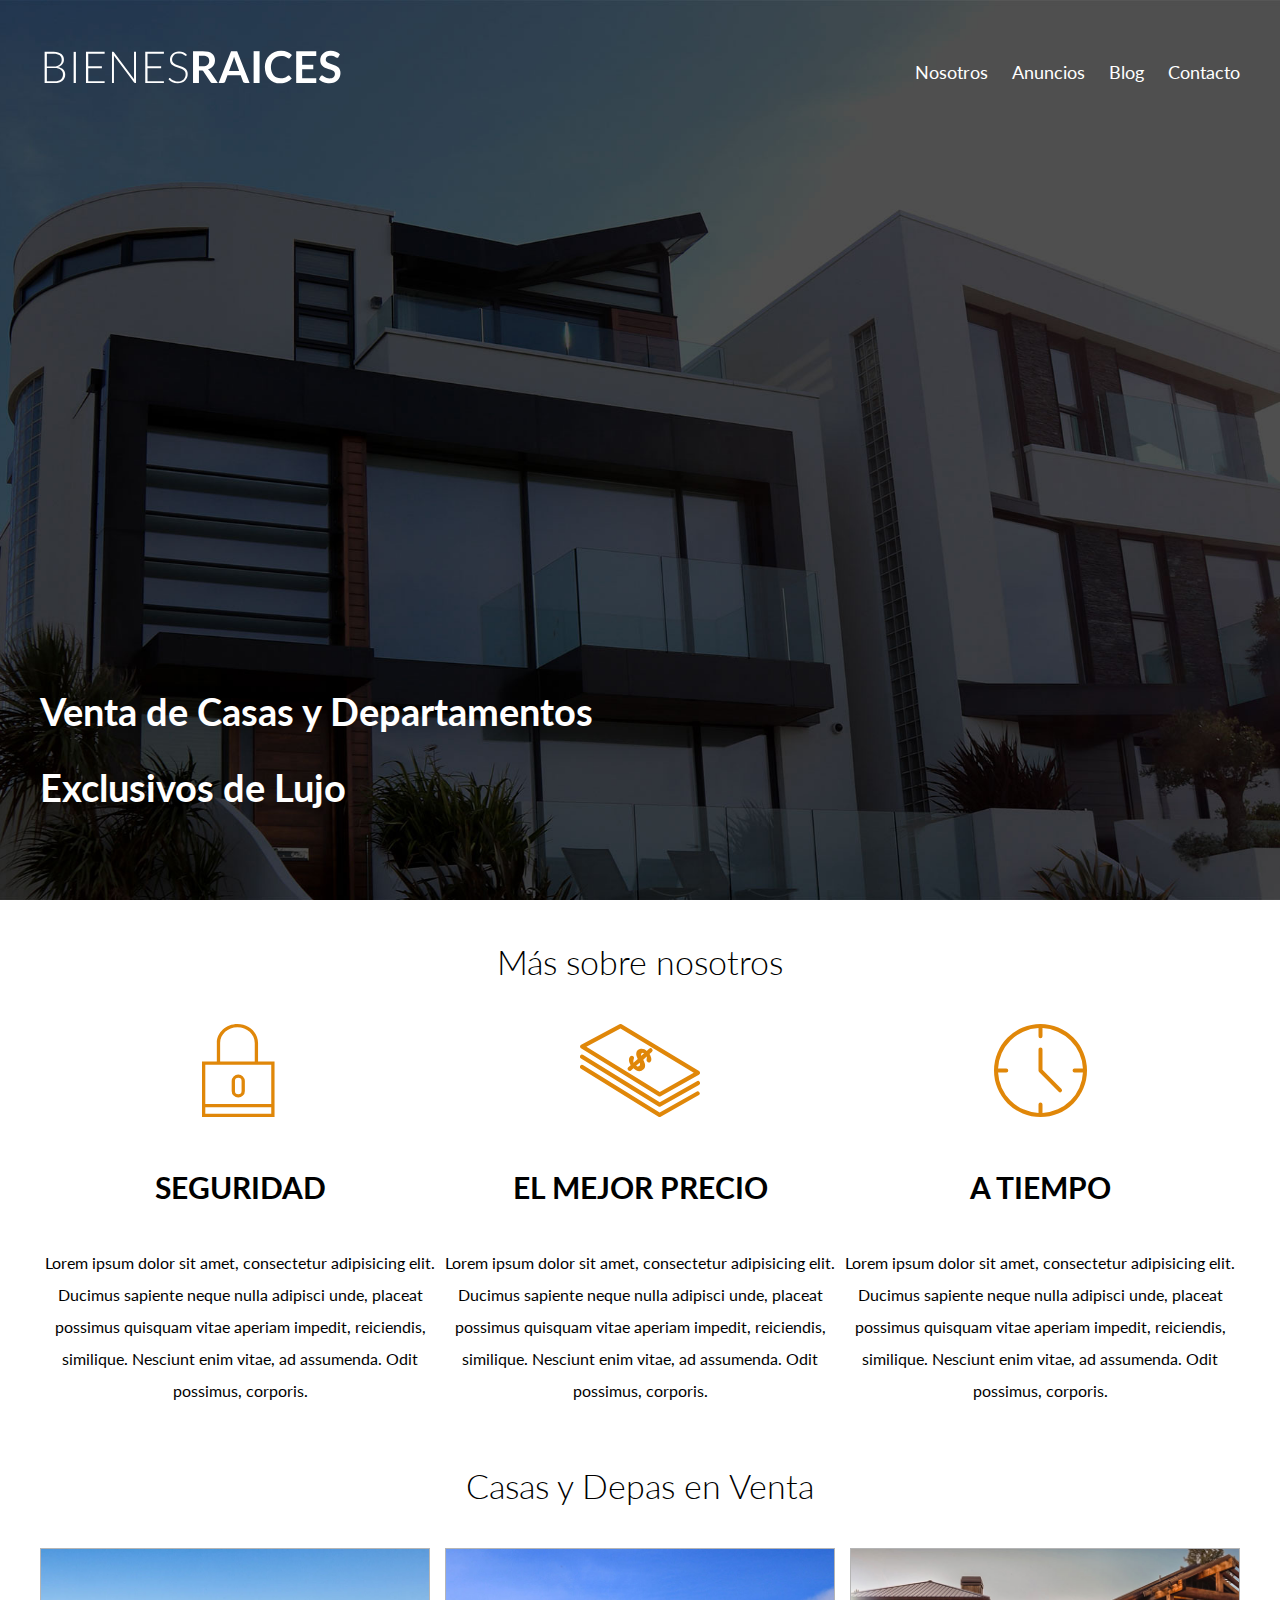
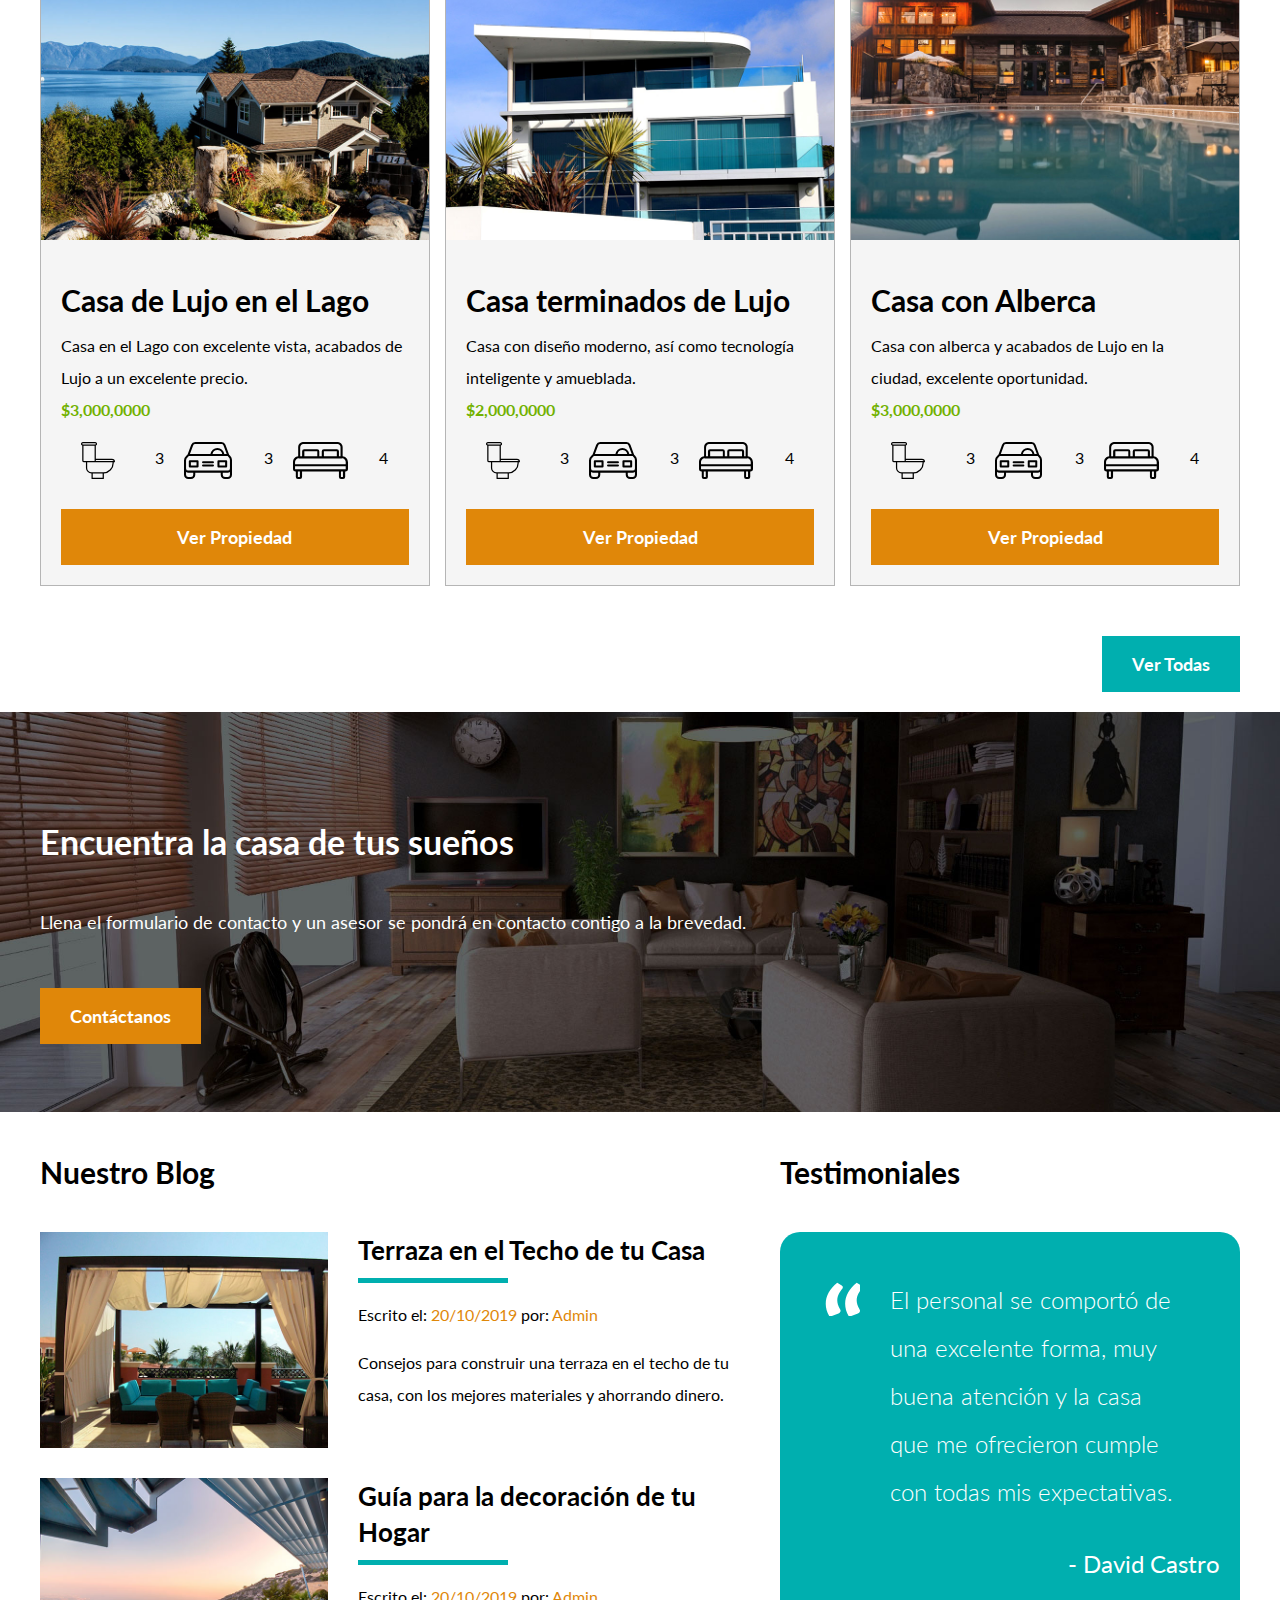
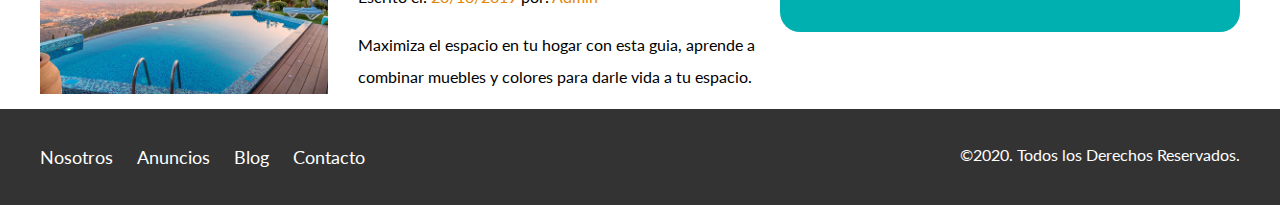
==== index.html @ 337d8ffb "first version" ====
<!DOCTYPE html>
<html lang="es">
<head>
    <meta charset="UTF-8">
    <meta name="viewport" content="width=device-width, initial-scale=1.0">
    <meta http-equiv="X-UA-Compatible" content="ie-edge">
    <title>Bienes Raíces</title>
    <link href="https://fonts.googleapis.com/css?family=Lato:300,400,700,900" rel="stylesheet">
    <link rel="stylesheet" href="normalize.css">
    <link rel="stylesheet" href="styles.css">
</head>
<body>
<header class="site-header inicio">
   <div class="contenedor contenido-header">
       <div class="barra">
        <a href="index.html">
         <img src="img/logo.svg" alt="Logo">
     </a>
 
 <nav class="navegacion"> 
     <a href="nosotros.html">Nosotros</a>
     <a href="anuncios.html">Anuncios</a>
     <a href="blog.html">Blog</a>
     <a href="contacto.html">Contacto</a>
 </nav>
</div> <!-- barra-->
  <h1>Venta de Casas y Departamentos Exclusivos de Lujo</h1>
    </div> <!-- contenedor-->
</header>
     <section class="contenedor seccion">
      <h2 class="fw-300 centrar-texto">Más sobre nosotros</h2>
         
        <div class="iconos-nosotros">
          <div class="icono">
            <img src="img/icono1.svg" alt="Icono Seguridad">
             <h3>Seguridad</h3>
              <p>Lorem ipsum dolor sit amet, consectetur adipisicing elit. Ducimus sapiente neque nulla adipisci unde, placeat possimus quisquam vitae aperiam impedit, reiciendis, similique. Nesciunt enim vitae, ad assumenda. Odit possimus, corporis.</p>
          </div>
          
              
          <div class="icono">
            <img src="img/icono2.svg" alt="Icono Mejor Precio">
             <h3>El Mejor Precio</h3>
              <p>Lorem ipsum dolor sit amet, consectetur adipisicing elit. Ducimus sapiente neque nulla adipisci unde, placeat possimus quisquam vitae aperiam impedit, reiciendis, similique. Nesciunt enim vitae, ad assumenda. Odit possimus, corporis.</p>
          </div>
              
          <div class="icono">
            <img src="img/icono3.svg" alt="Icono Tiempo">
             <h3>A Tiempo</h3>
              <p>Lorem ipsum dolor sit amet, consectetur adipisicing elit. Ducimus sapiente neque nulla adipisci unde, placeat possimus quisquam vitae aperiam impedit, reiciendis, similique. Nesciunt enim vitae, ad assumenda. Odit possimus, corporis.</p>
          </div>
        </div>      
     </section>
     
     <main class="seccion contenedor">
       <h2 class="fw-300 centrar-texto">Casas y Depas en Venta</h2>
       
       <div class="contenedor-anuncios">           
        <div class="anuncio"> 
          <img src="img/anuncio1.jpg" alt="Anuncio Casa en el Lago">
              <div class="contenido-anuncio">            
               <h3>Casa de Lujo en el Lago</h3>
                   <p>Casa en el Lago con excelente vista, acabados de Lujo a un excelente precio.</p>
                   <p class="precio">$3,000,0000</p>
                   <ul class="iconos-caracteristicas">
                       <li><img src="img/icono_wc.svg" alt="icono wc"></li>
                       <p>3</p>
                       <li><img src="img/icono_estacionamiento.svg" alt="icono autos"></li>
                       <p>3</p>
                       <li><img src="img/icono_dormitorio.svg" alt="icono habitaciones"></li>
                       <p>4</p>
                   </ul>
                   <a href="anuncio.html" class="boton boton-amarillo d-block">Ver Propiedad</a>
            </div>
        </div>              
                
         <div class="anuncio">     
           <img src="img/anuncio2.jpg" alt="Anuncio Casa de Lujo">
            <div class="contenido-anuncio">    
                <h3>Casa terminados de Lujo</h3>
                   <p>Casa con diseño moderno, así como tecnología inteligente y amueblada.</p>
                   <p class="precio">$2,000,0000</p>
                   <ul class="iconos-caracteristicas">
                       <li><img src="img/icono_wc.svg" alt="icono wc"></li>
                       <p>3</p>
                       <li><img src="img/icono_estacionamiento.svg" alt="icono autos"></li>
                       <p>3</p>
                       <li><img src="img/icono_dormitorio.svg" alt="icono dormitorio"></li>
                       <p>4</p>
                   </ul>
                   <a href="anuncio.html" class="boton boton-amarillo d-block">Ver Propiedad</a>
             </div>
          </div>   
              
         <div class="anuncio">       
           <img src="img/anuncio3.jpg" alt="Anuncio Casa con Alberca">
            <div class="contenido-anuncio">    
                <h3>Casa con Alberca</h3>
                   <p>Casa con alberca y acabados de Lujo en la ciudad, excelente oportunidad.</p>
                   <p class="precio">$3,000,0000</p>
                   <ul class="iconos-caracteristicas">
                       <li><img src="img/icono_wc.svg" alt="icono wc"></li>
                       <p>3</p>
                       <li><img src="img/icono_estacionamiento.svg" alt="icono autos"></li>
                       <p>3</p>
                       <li><img src="img/icono_dormitorio.svg" alt="icono dormitorio"></li>
                       <p>4</p>
                   </ul>
                   <a href="anuncio.html" class="boton boton-amarillo d-block">Ver Propiedad</a>
              </div> 
           </div>   
       </div>
       
     <div class="ver-todas">       
         <a href="anuncios.html" class="boton boton-verde">Ver Todas</a>
     </div>
    </main>
               
     <section class="imagen-contacto">
      <div class="contenedor contenido-contacto">
       <h2>Encuentra la casa de tus sueños</h2>
            <p>Llena el formulario de contacto y un asesor se pondrá en contacto contigo a la brevedad.</p>
            <a href="contacto.html" class="boton boton-amarillo">Contáctanos</a>
      </div>       
     </section>
    <div class="seccion-inferior contenedor">        
    <section class="blog">         
        <h3>Nuestro Blog</h3>
         
         <article class="entrada-blog">
           <div class="imagen">
            <img src="img/blog1.jpg" alt="Entrada de Blog">
           </div>
           <div class="texto-entrada">
               <a href="entrada.html">
                   <h4>Terraza en el Techo de tu Casa</h4>
               </a>
               <p>Escrito el: <span>20/10/2019</span> por: <span>Admin</span> </p>
               <p>Consejos para construir una terraza en el techo de tu casa, con los mejores materiales y ahorrando dinero.</p>
             </div>  
         </article>
                       
         <article class="entrada-blog">
           <div class="imagen">        
                <img src="img/blog2.jpg" alt="Entrada de Blog">
           </div>
           <div class="texto-entrada">
                <a href="entrada.html">   
                    <h4>Guía para la decoración de tu Hogar</h4>
                </a>   
                    <p>Escrito el: <span>20/10/2019</span> por: <span>Admin</span> </p>
                    <p>Maximiza el espacio en tu hogar con esta guia, aprende a combinar muebles y colores para darle vida a tu espacio.</p>
             </div>       
         </article>        
    </section> 
                         
       <section class="testimoniales">       
        <h3>Testimoniales</h3>
        <div class="testimonial">
               <blockquote>
                   El personal se comportó de una excelente forma, muy buena atención y la casa que me ofrecieron cumple con todas mis expectativas.
               </blockquote>
               <p>- David Castro</p>         
           </div>         
       </section>
       
</div>
               
    <footer class="site-footer seccion">
       <div class="contenedor contenedor-footer">
            <nav class="navegacion">                
                <a href="nosotros.html">Nosotros</a>
                <a href="anuncios.html">Anuncios</a>
                <a href="blog.html">Blog</a>
                <a href="contacto.html">Contacto</a>
            </nav>                               
        <p class="copyright">©2020. Todos los Derechos Reservados.</p>
       </div>    
    </footer>                
</body>
</html>
---- styles.css ----
/* apply a natural box layout model to all elements, but allowing components to change */
html {
    box-sizing: border-box;
    font-size: 62.5%; /** Reset para REMS - 62.5% = 10px de 16px **/
}
*, *:before, *:after {
  box-sizing: inherit;
}
body {
    font-family: 'Lato', sans-serif;
    font-size: 1.6rem;
    line-height: 2;
}
/** Globales **/
img {
    max-width: 100%;
}
.contenedor {
    max-width: 120rem;
    margin: 0 auto;
}
h1 {
    font-size: 3.8rem;
}
h2 {
    font-size: 3.4rem;
}
h3 {
    font-size: 3rem;
}
h4 {
    font-size: 2.6rem;
}
/** UTILIDADES **/
.seccion {
    margin-top: 2rem;
    margin-bottom: 2rem;
}
.fw-300 {
    font-weight: 300;
}
.centrar-texto {
    text-align: center;
}
.d-block {
    display: block!important;
}
.contenido-centrado {
    max-width: 800px;
}
/** Botones **/
.boton {
    color: #ffffff;
    font-weight: 700;
    text-decoration: none;
    font-size: 1.8rem;
    padding: 1rem 3rem;
    margin-top: 3rem;
    display: inline-block;
    text-align: center;
}
.boton:hover {
    cursor: pointer;
}
.boton-amarillo {
    background-color: #E08709;
}
.boton-verde {
    background-color: #00afaf;
}
/* Header */
.site-header {
    background-color: #333333;
    padding: 1rem 0 3rem 0;
}
.site-header.inicio {
    background-image: url(./img/header.jpg);
    background-position: center center;
    background-size: cover;
    height: 100vh;
    min-height: 60rem;
}
.contenido-header {
    height: 100%;
    display: flex;
    flex-direction: column;
    justify-content: space-between;
}
.contenido-header h1 {
    color: white;
    padding-bottom: 2rem;
    max-width: 60rem;
    line-height: 2;
}
.barra {
    display: flex;
    justify-content: space-between;
    align-items: center;
    padding-top: 3rem;
}
/** Navegacion **/
.navegacion a {
    color: #ffffff;
    text-decoration: none;
    font-size: 1.8rem;
    margin-right: 2rem;
}
.navegacion a:hover {
    color: #00afaf;
}
.navegacion a:last-of-type {
    margin: 0;
}
/** Íconos Nosotros **/
.encabezado-nosotros {
    font-weight: 300;
    text-align: center;
}
.iconos-nosotros {
    display: flex;
    justify-content: space-between;
}
.icono {
    flex-basis: calc (33.3% - 1rem);
    text-align: center;
}
.icono h3 {
    text-transform: uppercase;
}
/** Anuncios **/
.contenedor-anuncios {
    display: flex;
    justify-content: space-between;
    flex-wrap: wrap;
}
.anuncio {
    flex: 0 0 calc(33.3% - 1rem); 
    border: 0.1rem solid #B5B5B5;
    background-color: #F5F5F5;
    margin-bottom: 2rem;
}
.contenido-anuncio {
    padding: 2rem;
}
.contenido-anuncio h3, 
.contenido-anuncio p {
    margin: 0;
}
.precio {
    color: #71B100;
    font-weight: 700;
}
.iconos-caracteristicas {
    list-style: none;
    padding: 0;
    display: flex;
    justify-content: space-evenly;
    flex: 1;
    max-width: 500px;
}
.iconos-caracteristicas li {
    display: flex;
}
.iconos-caracteristicas li img {
    margin-right: 2rem;
}
.ver-todas {
    display: flex;
    justify-content: flex-end;
}

/** Contacto Home **/
.imagen-contacto {
    background-image: url(./img/encuentra.jpg);
    background-position: center center;
    background-size: cover;
    height: 40rem;
    display: flex;
    align-items: center;
}
.contenido-contacto {
    flex: 1;
    color: #ffffff;
}
.contenido-contacto p {
    font-size: 1.8rem;
}

/** Sección Inferior **/
.seccion-inferior {
    display: flex;
    justify-content: space-between;
}
.seccion-inferior .blog {
    flex-basis: 60%;
}
.seccion-inferior .testimoniales {
 flex-basis: calc(40% - 2rem);   
}
.entrada-blog {
    display: flex;
    justify-content: space-between;
    margin-bottom: 2rem;
}
.entrada-blog:last-of-type {
    margin-bottom: 0;
}
.entrada-blog .imagen {
    flex-basis: 40%;
}
.entrada-blog .texto-entrada{
    flex-basis: calc(60% - 3rem);
}
.texto-entrada a {
    color: #000000;
    text-decoration: none;
}
.texto-entrada h4 {
    margin: 0;
    line-height: 1.4;
}
.texto-entrada h4::after{
    content: '';
    display: block;
    width: 15rem;
    height: 0.5rem;
    background-color: #00afaf;    
    margin-top: 1rem;
}
.texto-entrada span {
    color: #E08709;
}
/** Testimoniales **/
.testimonial {
    background-color: #00afaf;
    font-size: 2.4rem;
    padding: 2rem;
    color: #ffffff;
    border-radius: 2rem;
}
.testimonial p {
    text-align: right;
}
.testimonial blockquote::before {
    content: '';
    background-image: url(img/comilla.svg);
    width: 4rem;
    height: 4rem;
    position: absolute;
    left: -2rem;
}
.testimonial blockquote {
    position: relative;
    padding-left: 5rem;
    font-weight: 300;
}
/** Footer **/
.site-footer {
    background-color: #333333;
    margin: 0;
}
.contenedor-footer {
    padding: 3rem 0;
    display: flex;
    justify-content: space-between;
}
.copyright {
    margin: 0;
    color: #ffffff;
}

/** INTERNAS **/
/** nosotros **/
.contenido-nosotros {
    display: grid;
    grid-template-columns: repeat(2, 1fr);
    grid-column-gap: 2rem;
}
.texto-nosotros blockquote {
    font-weight: 900;
    font-size: 2rem;
    margin: 0;
    padding: 1rem 0 3rem 0;
}
/** Anuncio **/
.resumen-propiedad {
    display: flex;
    justify-content: space-between;
    align-items: center;
}

/** Contacto **/
.contacto p {
    font-size: 1.4rem;
    color: #4f4f4f;
    margin: 0;
}
legend {
    font-size: 2rem;
    color: #4f4f4f;
}
label {
    font-weight: 700;
    text-transform: uppercase;
    display: block;
}
input:not([type="submit"]),
textarea,
select {
    padding: 1rem;
    display: block;
    width: 100%;
    background-color: #e1e1e1;
    margin-bottom: 2rem;
    border: none;
    border-radius: 1rem;
}
input [type="radio"] {
    width: auto;
    margin: 0;
}
select {
    -webkit-appearance: none;
    appearance: none;
}
textarea {
    height: 20rem;
}
.forma-contacto {
    max-width: 30rem;
    display: flex;
    justify-content: space-between;
    align-items: center;
}
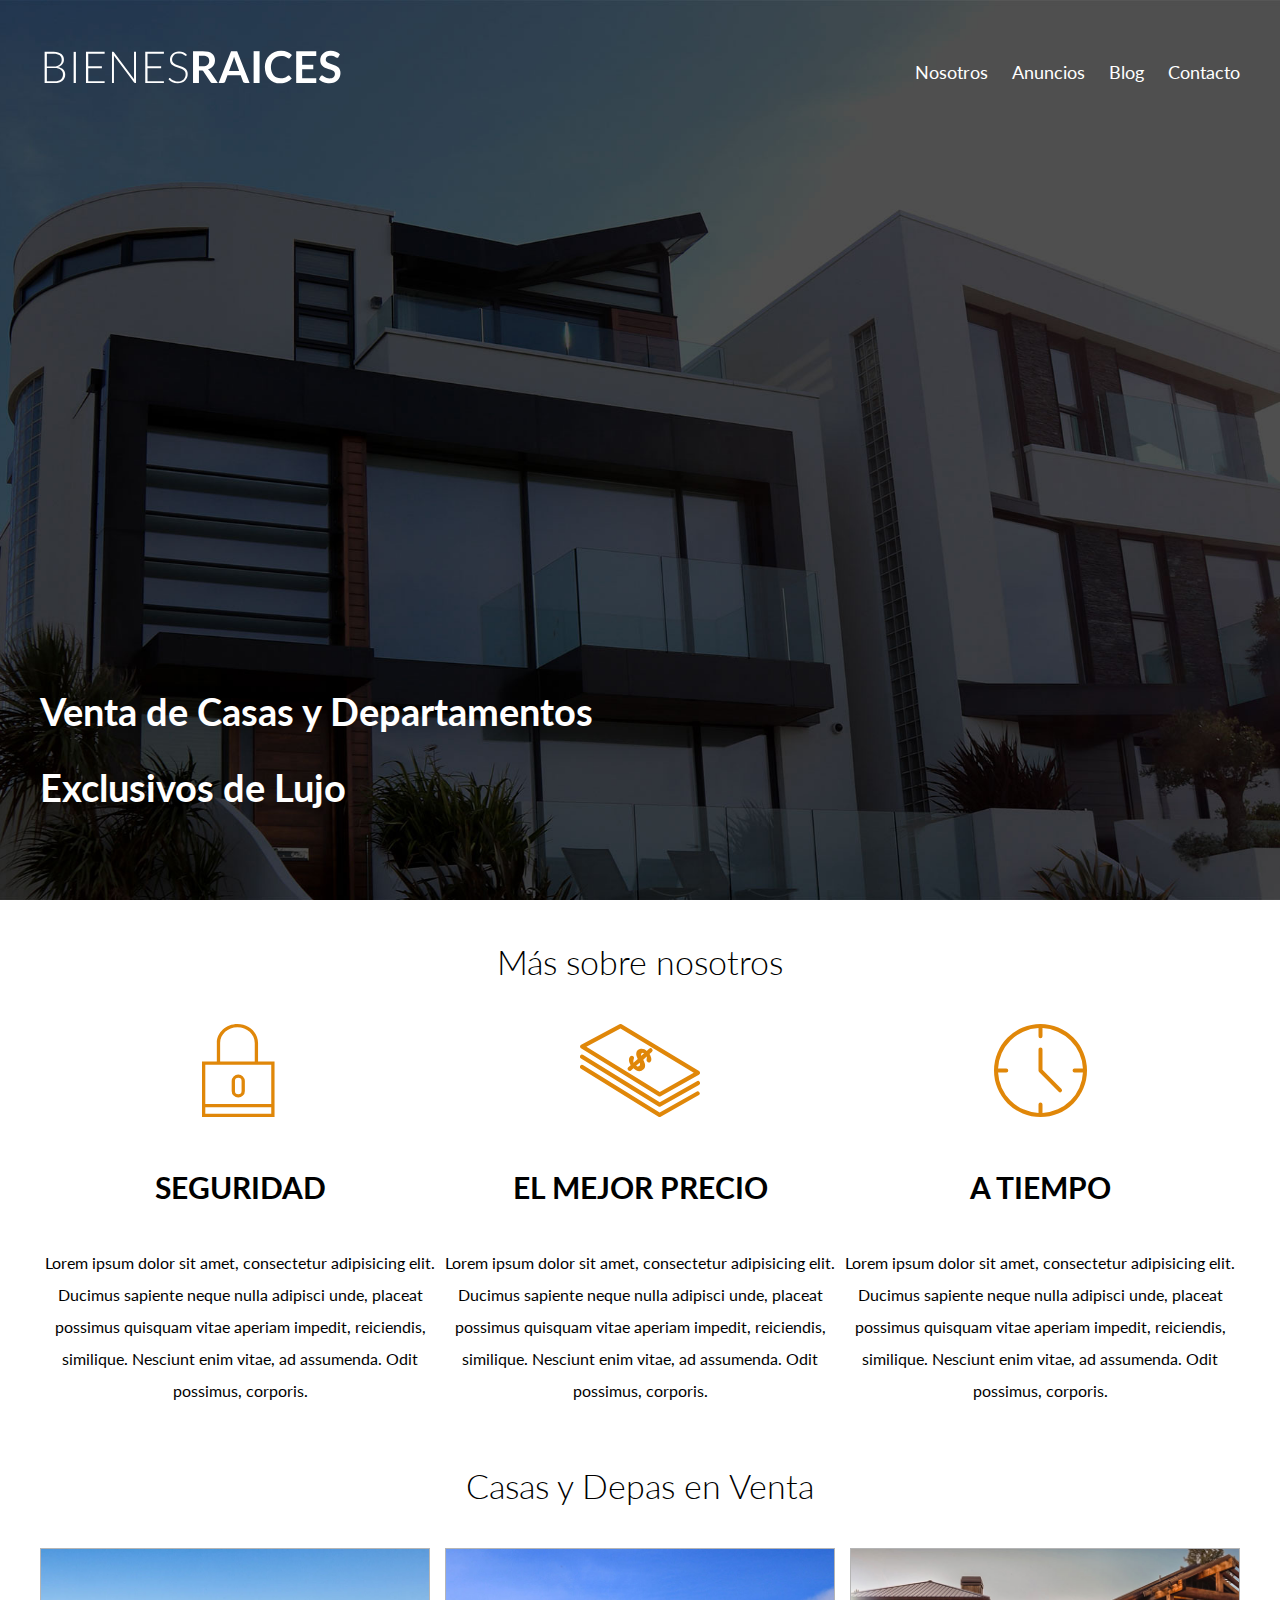
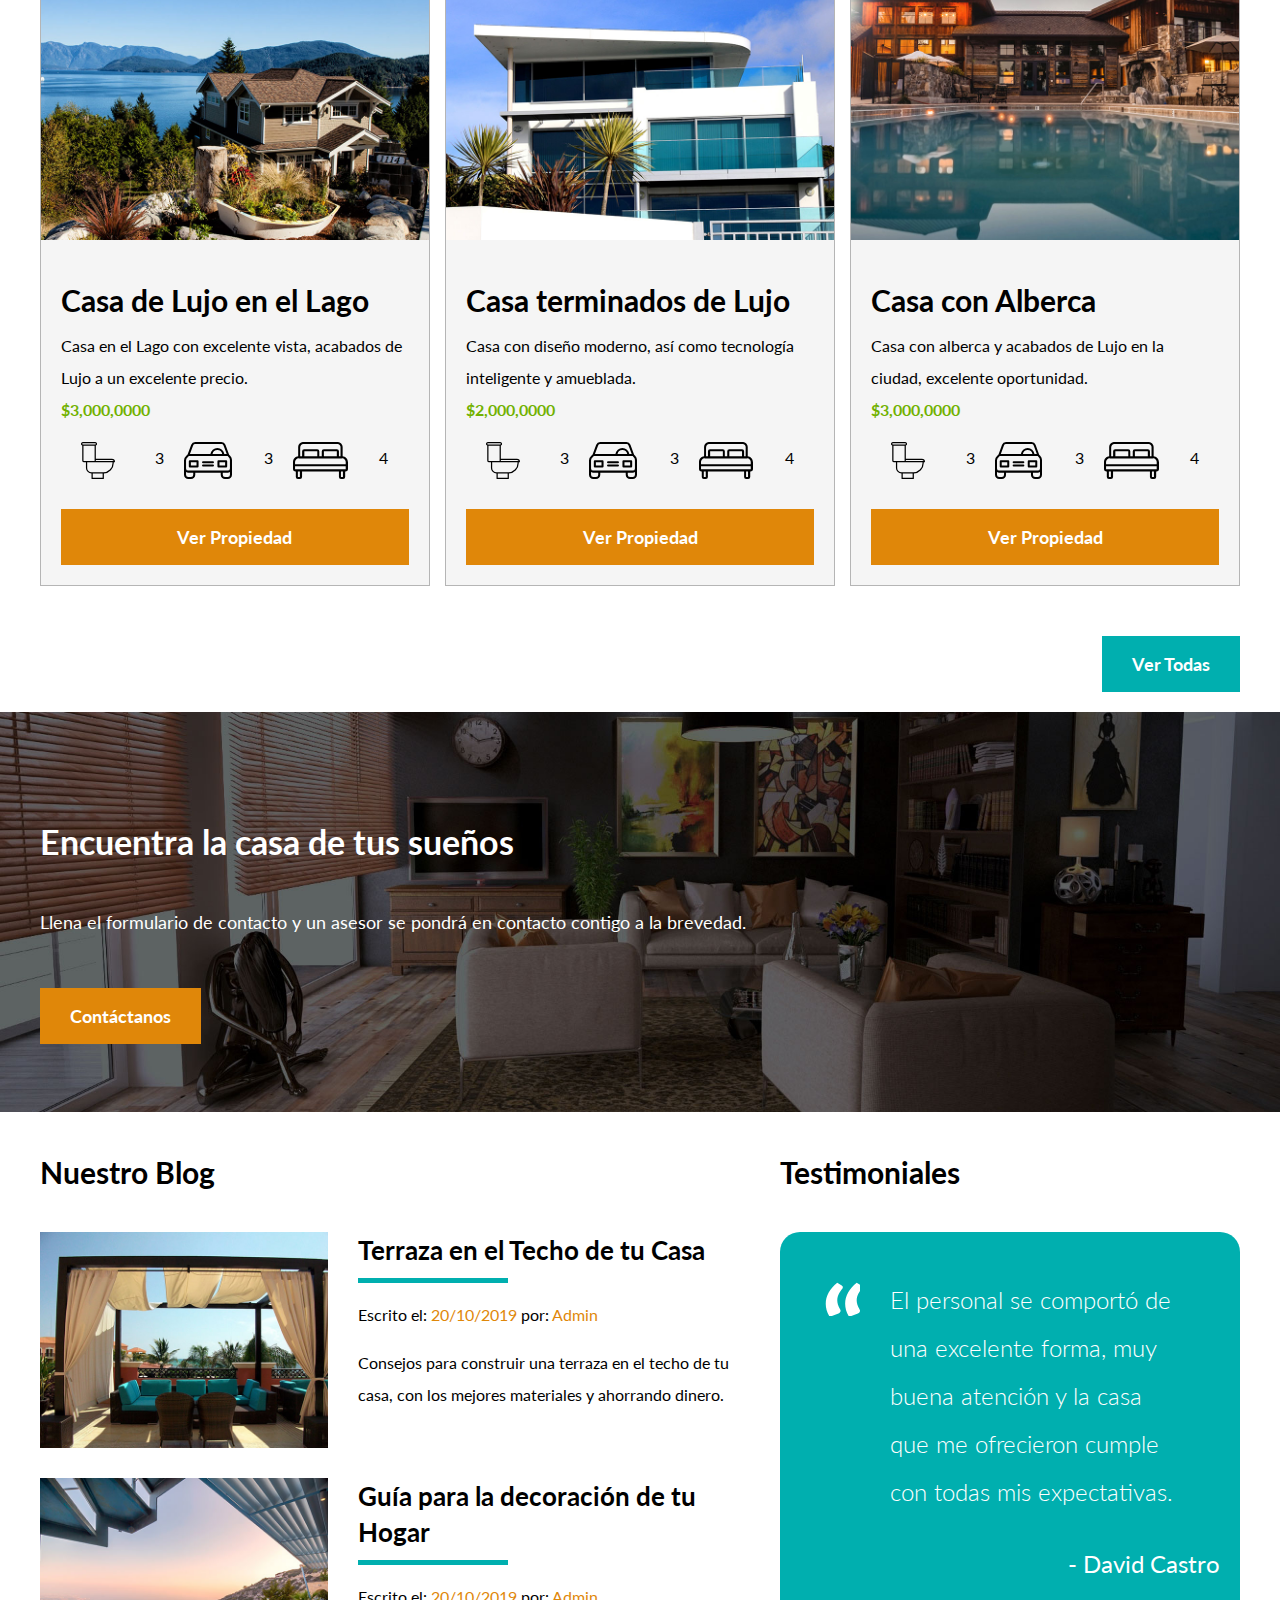
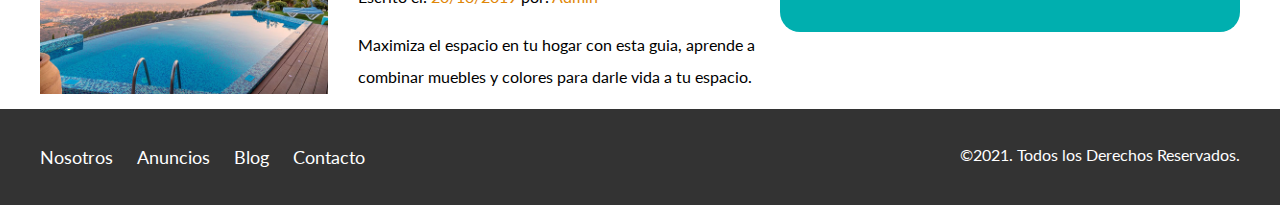
==== commit e9d6263a: "Copyright-Update" ====
--- a/index.html
+++ b/index.html
@@ -1,5 +1,6 @@
 <!DOCTYPE html>
 <html lang="es">
+
 <head>
     <meta charset="UTF-8">
     <meta name="viewport" content="width=device-width, initial-scale=1.0">
@@ -9,173 +10,177 @@
     <link rel="stylesheet" href="normalize.css">
     <link rel="stylesheet" href="styles.css">
 </head>
+
 <body>
-<header class="site-header inicio">
-   <div class="contenedor contenido-header">
-       <div class="barra">
-        <a href="index.html">
-         <img src="img/logo.svg" alt="Logo">
-     </a>
- 
- <nav class="navegacion"> 
-     <a href="nosotros.html">Nosotros</a>
-     <a href="anuncios.html">Anuncios</a>
-     <a href="blog.html">Blog</a>
-     <a href="contacto.html">Contacto</a>
- </nav>
-</div> <!-- barra-->
-  <h1>Venta de Casas y Departamentos Exclusivos de Lujo</h1>
-    </div> <!-- contenedor-->
-</header>
-     <section class="contenedor seccion">
-      <h2 class="fw-300 centrar-texto">Más sobre nosotros</h2>
-         
+    <header class="site-header inicio">
+        <div class="contenedor contenido-header">
+            <div class="barra">
+                <a href="index.html">
+                    <img src="img/logo.svg" alt="Logo">
+                </a>
+
+                <nav class="navegacion">
+                    <a href="nosotros.html">Nosotros</a>
+                    <a href="anuncios.html">Anuncios</a>
+                    <a href="blog.html">Blog</a>
+                    <a href="contacto.html">Contacto</a>
+                </nav>
+            </div>
+            <!-- barra-->
+            <h1>Venta de Casas y Departamentos Exclusivos de Lujo</h1>
+        </div>
+        <!-- contenedor-->
+    </header>
+    <section class="contenedor seccion">
+        <h2 class="fw-300 centrar-texto">Más sobre nosotros</h2>
+
         <div class="iconos-nosotros">
-          <div class="icono">
-            <img src="img/icono1.svg" alt="Icono Seguridad">
-             <h3>Seguridad</h3>
-              <p>Lorem ipsum dolor sit amet, consectetur adipisicing elit. Ducimus sapiente neque nulla adipisci unde, placeat possimus quisquam vitae aperiam impedit, reiciendis, similique. Nesciunt enim vitae, ad assumenda. Odit possimus, corporis.</p>
-          </div>
-          
-              
-          <div class="icono">
-            <img src="img/icono2.svg" alt="Icono Mejor Precio">
-             <h3>El Mejor Precio</h3>
-              <p>Lorem ipsum dolor sit amet, consectetur adipisicing elit. Ducimus sapiente neque nulla adipisci unde, placeat possimus quisquam vitae aperiam impedit, reiciendis, similique. Nesciunt enim vitae, ad assumenda. Odit possimus, corporis.</p>
-          </div>
-              
-          <div class="icono">
-            <img src="img/icono3.svg" alt="Icono Tiempo">
-             <h3>A Tiempo</h3>
-              <p>Lorem ipsum dolor sit amet, consectetur adipisicing elit. Ducimus sapiente neque nulla adipisci unde, placeat possimus quisquam vitae aperiam impedit, reiciendis, similique. Nesciunt enim vitae, ad assumenda. Odit possimus, corporis.</p>
-          </div>
-        </div>      
-     </section>
-     
-     <main class="seccion contenedor">
-       <h2 class="fw-300 centrar-texto">Casas y Depas en Venta</h2>
-       
-       <div class="contenedor-anuncios">           
-        <div class="anuncio"> 
-          <img src="img/anuncio1.jpg" alt="Anuncio Casa en el Lago">
-              <div class="contenido-anuncio">            
-               <h3>Casa de Lujo en el Lago</h3>
-                   <p>Casa en el Lago con excelente vista, acabados de Lujo a un excelente precio.</p>
-                   <p class="precio">$3,000,0000</p>
-                   <ul class="iconos-caracteristicas">
-                       <li><img src="img/icono_wc.svg" alt="icono wc"></li>
-                       <p>3</p>
-                       <li><img src="img/icono_estacionamiento.svg" alt="icono autos"></li>
-                       <p>3</p>
-                       <li><img src="img/icono_dormitorio.svg" alt="icono habitaciones"></li>
-                       <p>4</p>
-                   </ul>
-                   <a href="anuncio.html" class="boton boton-amarillo d-block">Ver Propiedad</a>
+            <div class="icono">
+                <img src="img/icono1.svg" alt="Icono Seguridad">
+                <h3>Seguridad</h3>
+                <p>Lorem ipsum dolor sit amet, consectetur adipisicing elit. Ducimus sapiente neque nulla adipisci unde, placeat possimus quisquam vitae aperiam impedit, reiciendis, similique. Nesciunt enim vitae, ad assumenda. Odit possimus, corporis.</p>
             </div>
-        </div>              
-                
-         <div class="anuncio">     
-           <img src="img/anuncio2.jpg" alt="Anuncio Casa de Lujo">
-            <div class="contenido-anuncio">    
-                <h3>Casa terminados de Lujo</h3>
-                   <p>Casa con diseño moderno, así como tecnología inteligente y amueblada.</p>
-                   <p class="precio">$2,000,0000</p>
-                   <ul class="iconos-caracteristicas">
-                       <li><img src="img/icono_wc.svg" alt="icono wc"></li>
-                       <p>3</p>
-                       <li><img src="img/icono_estacionamiento.svg" alt="icono autos"></li>
-                       <p>3</p>
-                       <li><img src="img/icono_dormitorio.svg" alt="icono dormitorio"></li>
-                       <p>4</p>
-                   </ul>
-                   <a href="anuncio.html" class="boton boton-amarillo d-block">Ver Propiedad</a>
-             </div>
-          </div>   
-              
-         <div class="anuncio">       
-           <img src="img/anuncio3.jpg" alt="Anuncio Casa con Alberca">
-            <div class="contenido-anuncio">    
-                <h3>Casa con Alberca</h3>
-                   <p>Casa con alberca y acabados de Lujo en la ciudad, excelente oportunidad.</p>
-                   <p class="precio">$3,000,0000</p>
-                   <ul class="iconos-caracteristicas">
-                       <li><img src="img/icono_wc.svg" alt="icono wc"></li>
-                       <p>3</p>
-                       <li><img src="img/icono_estacionamiento.svg" alt="icono autos"></li>
-                       <p>3</p>
-                       <li><img src="img/icono_dormitorio.svg" alt="icono dormitorio"></li>
-                       <p>4</p>
-                   </ul>
-                   <a href="anuncio.html" class="boton boton-amarillo d-block">Ver Propiedad</a>
-              </div> 
-           </div>   
-       </div>
-       
-     <div class="ver-todas">       
-         <a href="anuncios.html" class="boton boton-verde">Ver Todas</a>
-     </div>
+
+
+            <div class="icono">
+                <img src="img/icono2.svg" alt="Icono Mejor Precio">
+                <h3>El Mejor Precio</h3>
+                <p>Lorem ipsum dolor sit amet, consectetur adipisicing elit. Ducimus sapiente neque nulla adipisci unde, placeat possimus quisquam vitae aperiam impedit, reiciendis, similique. Nesciunt enim vitae, ad assumenda. Odit possimus, corporis.</p>
+            </div>
+
+            <div class="icono">
+                <img src="img/icono3.svg" alt="Icono Tiempo">
+                <h3>A Tiempo</h3>
+                <p>Lorem ipsum dolor sit amet, consectetur adipisicing elit. Ducimus sapiente neque nulla adipisci unde, placeat possimus quisquam vitae aperiam impedit, reiciendis, similique. Nesciunt enim vitae, ad assumenda. Odit possimus, corporis.</p>
+            </div>
+        </div>
+    </section>
+
+    <main class="seccion contenedor">
+        <h2 class="fw-300 centrar-texto">Casas y Depas en Venta</h2>
+
+        <div class="contenedor-anuncios">
+            <div class="anuncio">
+                <img src="img/anuncio1.jpg" alt="Anuncio Casa en el Lago">
+                <div class="contenido-anuncio">
+                    <h3>Casa de Lujo en el Lago</h3>
+                    <p>Casa en el Lago con excelente vista, acabados de Lujo a un excelente precio.</p>
+                    <p class="precio">$3,000,0000</p>
+                    <ul class="iconos-caracteristicas">
+                        <li><img src="img/icono_wc.svg" alt="icono wc"></li>
+                        <p>3</p>
+                        <li><img src="img/icono_estacionamiento.svg" alt="icono autos"></li>
+                        <p>3</p>
+                        <li><img src="img/icono_dormitorio.svg" alt="icono habitaciones"></li>
+                        <p>4</p>
+                    </ul>
+                    <a href="anuncio.html" class="boton boton-amarillo d-block">Ver Propiedad</a>
+                </div>
+            </div>
+
+            <div class="anuncio">
+                <img src="img/anuncio2.jpg" alt="Anuncio Casa de Lujo">
+                <div class="contenido-anuncio">
+                    <h3>Casa terminados de Lujo</h3>
+                    <p>Casa con diseño moderno, así como tecnología inteligente y amueblada.</p>
+                    <p class="precio">$2,000,0000</p>
+                    <ul class="iconos-caracteristicas">
+                        <li><img src="img/icono_wc.svg" alt="icono wc"></li>
+                        <p>3</p>
+                        <li><img src="img/icono_estacionamiento.svg" alt="icono autos"></li>
+                        <p>3</p>
+                        <li><img src="img/icono_dormitorio.svg" alt="icono dormitorio"></li>
+                        <p>4</p>
+                    </ul>
+                    <a href="anuncio.html" class="boton boton-amarillo d-block">Ver Propiedad</a>
+                </div>
+            </div>
+
+            <div class="anuncio">
+                <img src="img/anuncio3.jpg" alt="Anuncio Casa con Alberca">
+                <div class="contenido-anuncio">
+                    <h3>Casa con Alberca</h3>
+                    <p>Casa con alberca y acabados de Lujo en la ciudad, excelente oportunidad.</p>
+                    <p class="precio">$3,000,0000</p>
+                    <ul class="iconos-caracteristicas">
+                        <li><img src="img/icono_wc.svg" alt="icono wc"></li>
+                        <p>3</p>
+                        <li><img src="img/icono_estacionamiento.svg" alt="icono autos"></li>
+                        <p>3</p>
+                        <li><img src="img/icono_dormitorio.svg" alt="icono dormitorio"></li>
+                        <p>4</p>
+                    </ul>
+                    <a href="anuncio.html" class="boton boton-amarillo d-block">Ver Propiedad</a>
+                </div>
+            </div>
+        </div>
+
+        <div class="ver-todas">
+            <a href="anuncios.html" class="boton boton-verde">Ver Todas</a>
+        </div>
     </main>
-               
-     <section class="imagen-contacto">
-      <div class="contenedor contenido-contacto">
-       <h2>Encuentra la casa de tus sueños</h2>
+
+    <section class="imagen-contacto">
+        <div class="contenedor contenido-contacto">
+            <h2>Encuentra la casa de tus sueños</h2>
             <p>Llena el formulario de contacto y un asesor se pondrá en contacto contigo a la brevedad.</p>
             <a href="contacto.html" class="boton boton-amarillo">Contáctanos</a>
-      </div>       
-     </section>
-    <div class="seccion-inferior contenedor">        
-    <section class="blog">         
-        <h3>Nuestro Blog</h3>
-         
-         <article class="entrada-blog">
-           <div class="imagen">
-            <img src="img/blog1.jpg" alt="Entrada de Blog">
-           </div>
-           <div class="texto-entrada">
-               <a href="entrada.html">
-                   <h4>Terraza en el Techo de tu Casa</h4>
-               </a>
-               <p>Escrito el: <span>20/10/2019</span> por: <span>Admin</span> </p>
-               <p>Consejos para construir una terraza en el techo de tu casa, con los mejores materiales y ahorrando dinero.</p>
-             </div>  
-         </article>
-                       
-         <article class="entrada-blog">
-           <div class="imagen">        
-                <img src="img/blog2.jpg" alt="Entrada de Blog">
-           </div>
-           <div class="texto-entrada">
-                <a href="entrada.html">   
-                    <h4>Guía para la decoración de tu Hogar</h4>
-                </a>   
+        </div>
+    </section>
+    <div class="seccion-inferior contenedor">
+        <section class="blog">
+            <h3>Nuestro Blog</h3>
+
+            <article class="entrada-blog">
+                <div class="imagen">
+                    <img src="img/blog1.jpg" alt="Entrada de Blog">
+                </div>
+                <div class="texto-entrada">
+                    <a href="entrada.html">
+                        <h4>Terraza en el Techo de tu Casa</h4>
+                    </a>
+                    <p>Escrito el: <span>20/10/2019</span> por: <span>Admin</span> </p>
+                    <p>Consejos para construir una terraza en el techo de tu casa, con los mejores materiales y ahorrando dinero.</p>
+                </div>
+            </article>
+
+            <article class="entrada-blog">
+                <div class="imagen">
+                    <img src="img/blog2.jpg" alt="Entrada de Blog">
+                </div>
+                <div class="texto-entrada">
+                    <a href="entrada.html">
+                        <h4>Guía para la decoración de tu Hogar</h4>
+                    </a>
                     <p>Escrito el: <span>20/10/2019</span> por: <span>Admin</span> </p>
                     <p>Maximiza el espacio en tu hogar con esta guia, aprende a combinar muebles y colores para darle vida a tu espacio.</p>
-             </div>       
-         </article>        
-    </section> 
-                         
-       <section class="testimoniales">       
-        <h3>Testimoniales</h3>
-        <div class="testimonial">
-               <blockquote>
-                   El personal se comportó de una excelente forma, muy buena atención y la casa que me ofrecieron cumple con todas mis expectativas.
-               </blockquote>
-               <p>- David Castro</p>         
-           </div>         
-       </section>
-       
-</div>
-               
+                </div>
+            </article>
+        </section>
+
+        <section class="testimoniales">
+            <h3>Testimoniales</h3>
+            <div class="testimonial">
+                <blockquote>
+                    El personal se comportó de una excelente forma, muy buena atención y la casa que me ofrecieron cumple con todas mis expectativas.
+                </blockquote>
+                <p>- David Castro</p>
+            </div>
+        </section>
+
+    </div>
+
     <footer class="site-footer seccion">
-       <div class="contenedor contenedor-footer">
-            <nav class="navegacion">                
+        <div class="contenedor contenedor-footer">
+            <nav class="navegacion">
                 <a href="nosotros.html">Nosotros</a>
                 <a href="anuncios.html">Anuncios</a>
                 <a href="blog.html">Blog</a>
                 <a href="contacto.html">Contacto</a>
-            </nav>                               
-        <p class="copyright">©2020. Todos los Derechos Reservados.</p>
-       </div>    
-    </footer>                
+            </nav>
+            <p class="copyright">©2021. Todos los Derechos Reservados.</p>
+        </div>
+    </footer>
 </body>
+
 </html>